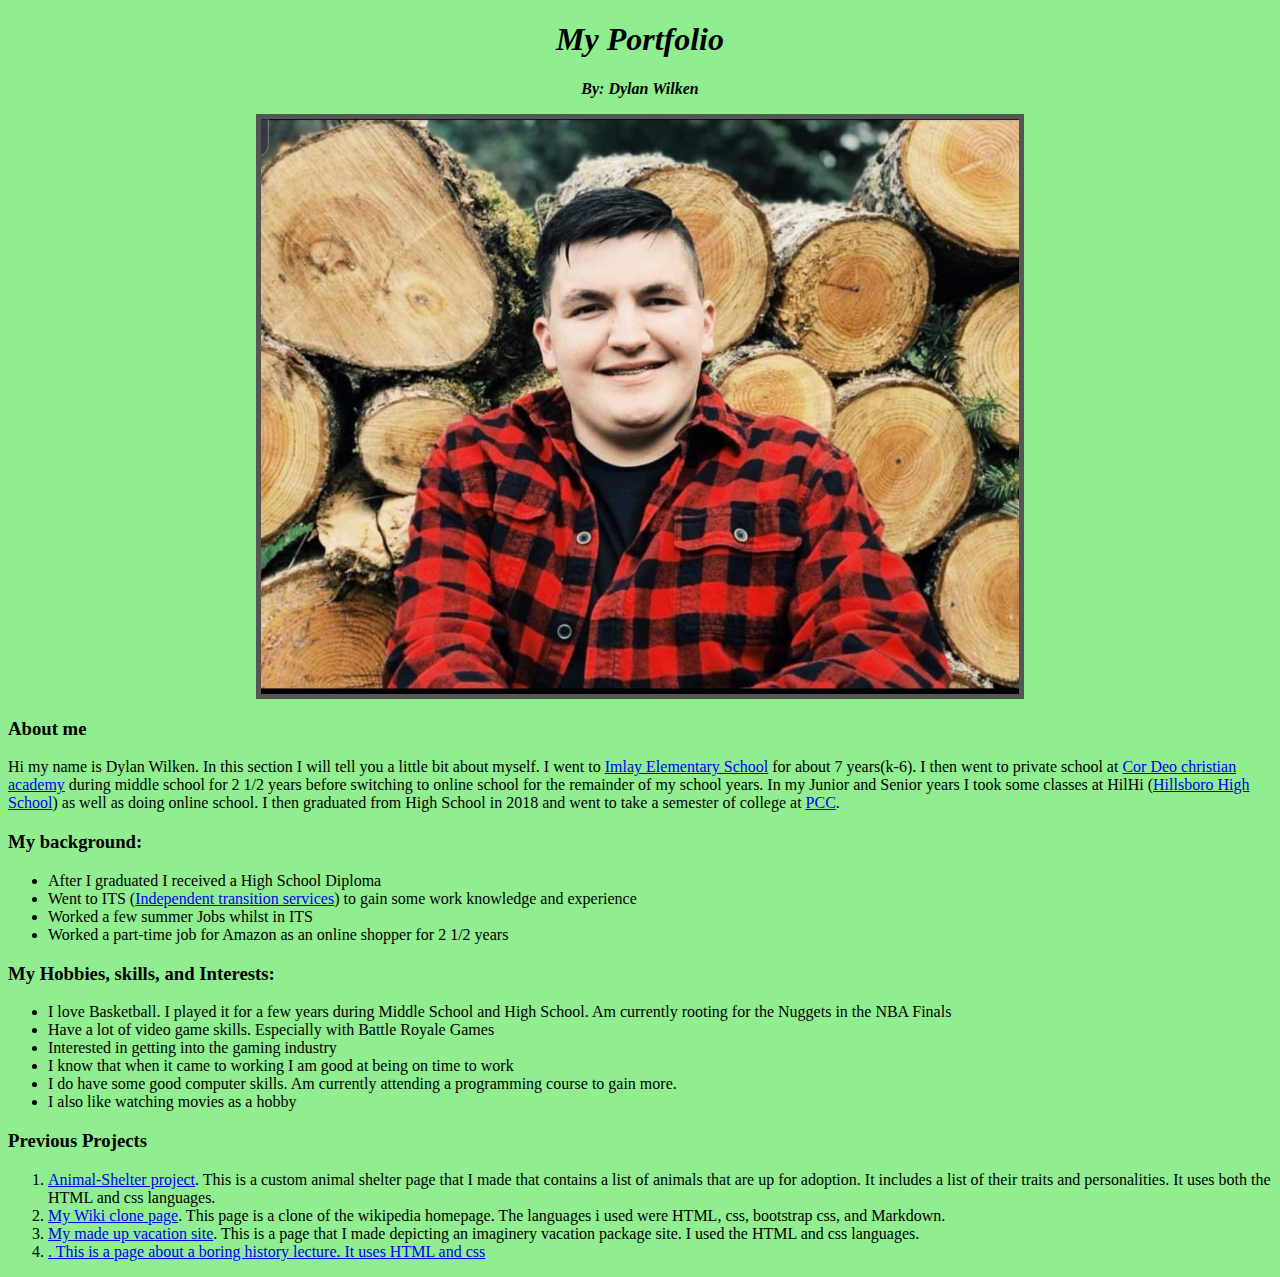
==== My-Portfolio.html @ b9e51eb2 "add my Boring Lecture page to Previous projects section in html" ====
<!DOCTYPE html>
<html lang="en-us">

<head>
  <title>My Portfolio</title>
  <link href="css/styles.css" rel="stylesheet" type="text/css">
</head>

<body>
  <div class="header">
    <h1>My Portfolio</h1>
    <p><Strong>By: Dylan Wilken</Strong></p>
  </div>
  <img id="Picture-of-Me" src="img/picture-of-me.jpg">
  <div class="container">
    <div class="row">
      <div id="about-me-section" class="col-md-2">
        <div class="card">
          <div class="card-body">
            <h3 class="card-title">About me</h3>
            <p>Hi my name is Dylan Wilken. In this section I will tell you a little bit about myself. I went to <a href="https://www.hsd.k12.or.us/imlay">Imlay Elementary School</a> for about 7 years(k-6). I then went to private school at <a href="https://www.cordeoacademy.org/">Cor Deo christian academy</a> during middle school for 2 1/2 years before switching to online school for the remainder of my school years. In my Junior and Senior years I took some classes at HilHi (<a href="https://www.hsd.k12.or.us/hilhi">Hillsboro High School</a>) as well as doing online school. I then graduated from High School in 2018 and went to take a semester of college at <a href="https://www.pcc.edu/">PCC</a>.</p>
          </div>  
        </div>
      </div>
    </div>
    <div class="card">
      <div class="card-body">
        <h3 id="background" class="card-title">My background:</h3>
        <ul class="card-text">
          <li>After I graduated I received a High School Diploma</li>
          <li>Went to ITS (<a href="https://www.hsd.k12.or.us/Page/4580">Independent transition services</a>) to gain some work knowledge and experience</li>
          <li>Worked a few summer Jobs whilst in ITS</li>
          <li>Worked a part-time job for Amazon as an online shopper for 2 1/2 years</li>
        </ul>
      </div>
    </div>
    <div class="card">
      <div class="card-body">
        <h3 id="Hobbies,skills,and-interests" class="card-title">My Hobbies, skills, and Interests:</h3>
        <ul class="card-text">
          <li>I love Basketball. I played it for a few years during Middle School and High School. Am currently rooting for the Nuggets in the NBA Finals</li>
          <li>Have a lot of video game skills. Especially with Battle Royale Games</li>
          <li>Interested in getting into the gaming industry</li>
          <li>I know that when it came to working I am good at being on time to work</li>
          <li>I do have some good computer skills. Am currently attending a programming course to gain more.</li>
          <li>I also like watching movies as a hobby</li>
        </ul>
      </div>
    </div>
    <div class="card">
      <div class="card-body">
        <h3 id="My-previous-projects" class="card-title">Previous Projects</h3>
        <ol class="card-text">
          <li><a href="https://github.com/DWilken02/Animal-Shelter">Animal-Shelter project</a>. This is a custom animal shelter page that I made that contains a list of animals that are up for adoption. It includes a list of their traits and personalities. It uses both the HTML and css languages.</li>
          <li><a href="https://github.com/DWilken02/Wikipedia-clone">My Wiki clone page</a>. This page is a clone of the wikipedia homepage. The languages i used were HTML, css, bootstrap css, and Markdown.</li>
          <li><a href="https://github.com/DWilken02/Vacation-site">My made up vacation site</a>. This is a page that I made depicting an imaginery vacation package site. I used the HTML and css languages.</li>
          <li><a href="https://github.com/DWilken02/Boring-Lecture">. This is a page about a boring history lecture. It uses HTML and css</a></li>
        </ol>
      </div>
    </div>  
  </div>
</body>
</html>
---- css/styles.css ----
html {
  background-color: lightgreen;
}

.header {
  Font-style: italic;
  text-align: center;
}

#Picture-of-Me {
  width: 60%;
  display: block;
  margin-left: auto;
  margin-right: auto;
  border: 5px solid #555;
}
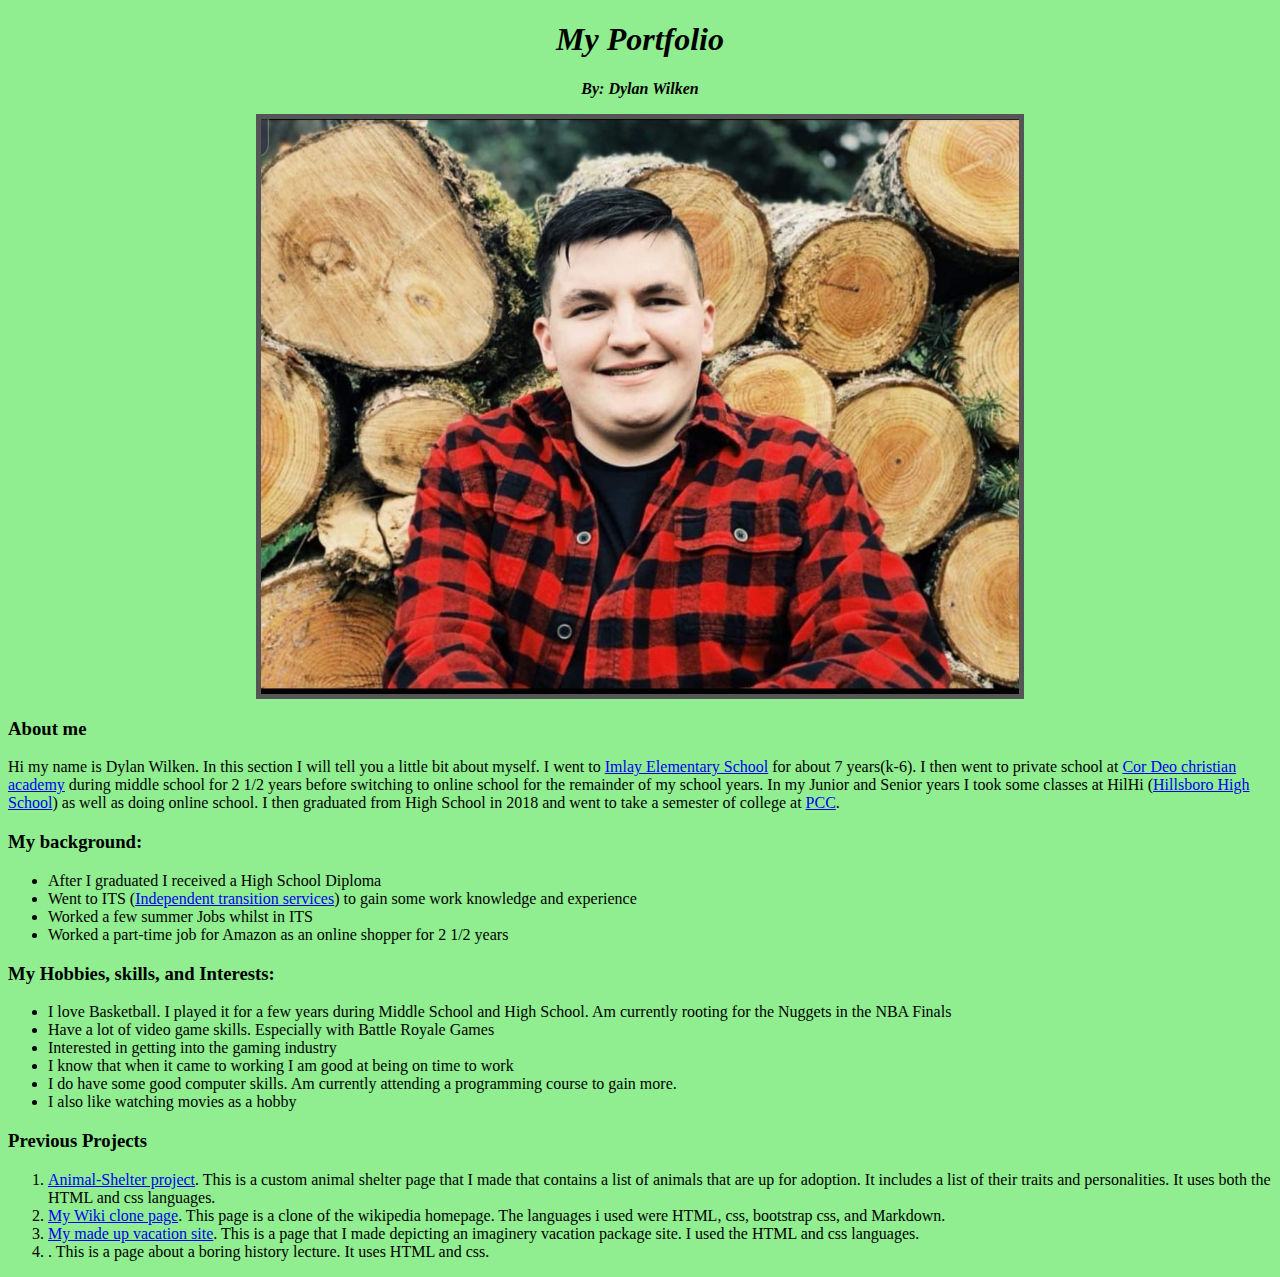
==== commit f8a2742a: "correct error in Boring lecture link" ====
--- a/My-Portfolio.html
+++ b/My-Portfolio.html
@@ -54,7 +54,7 @@
           <li><a href="https://github.com/DWilken02/Animal-Shelter">Animal-Shelter project</a>. This is a custom animal shelter page that I made that contains a list of animals that are up for adoption. It includes a list of their traits and personalities. It uses both the HTML and css languages.</li>
           <li><a href="https://github.com/DWilken02/Wikipedia-clone">My Wiki clone page</a>. This page is a clone of the wikipedia homepage. The languages i used were HTML, css, bootstrap css, and Markdown.</li>
           <li><a href="https://github.com/DWilken02/Vacation-site">My made up vacation site</a>. This is a page that I made depicting an imaginery vacation package site. I used the HTML and css languages.</li>
-          <li><a href="https://github.com/DWilken02/Boring-Lecture">. This is a page about a boring history lecture. It uses HTML and css</a></li>
+          <li><a href="https://github.com/DWilken02/Boring-Lecture"></a>. This is a page about a boring history lecture. It uses HTML and css.</li>
         </ol>
       </div>
     </div>  
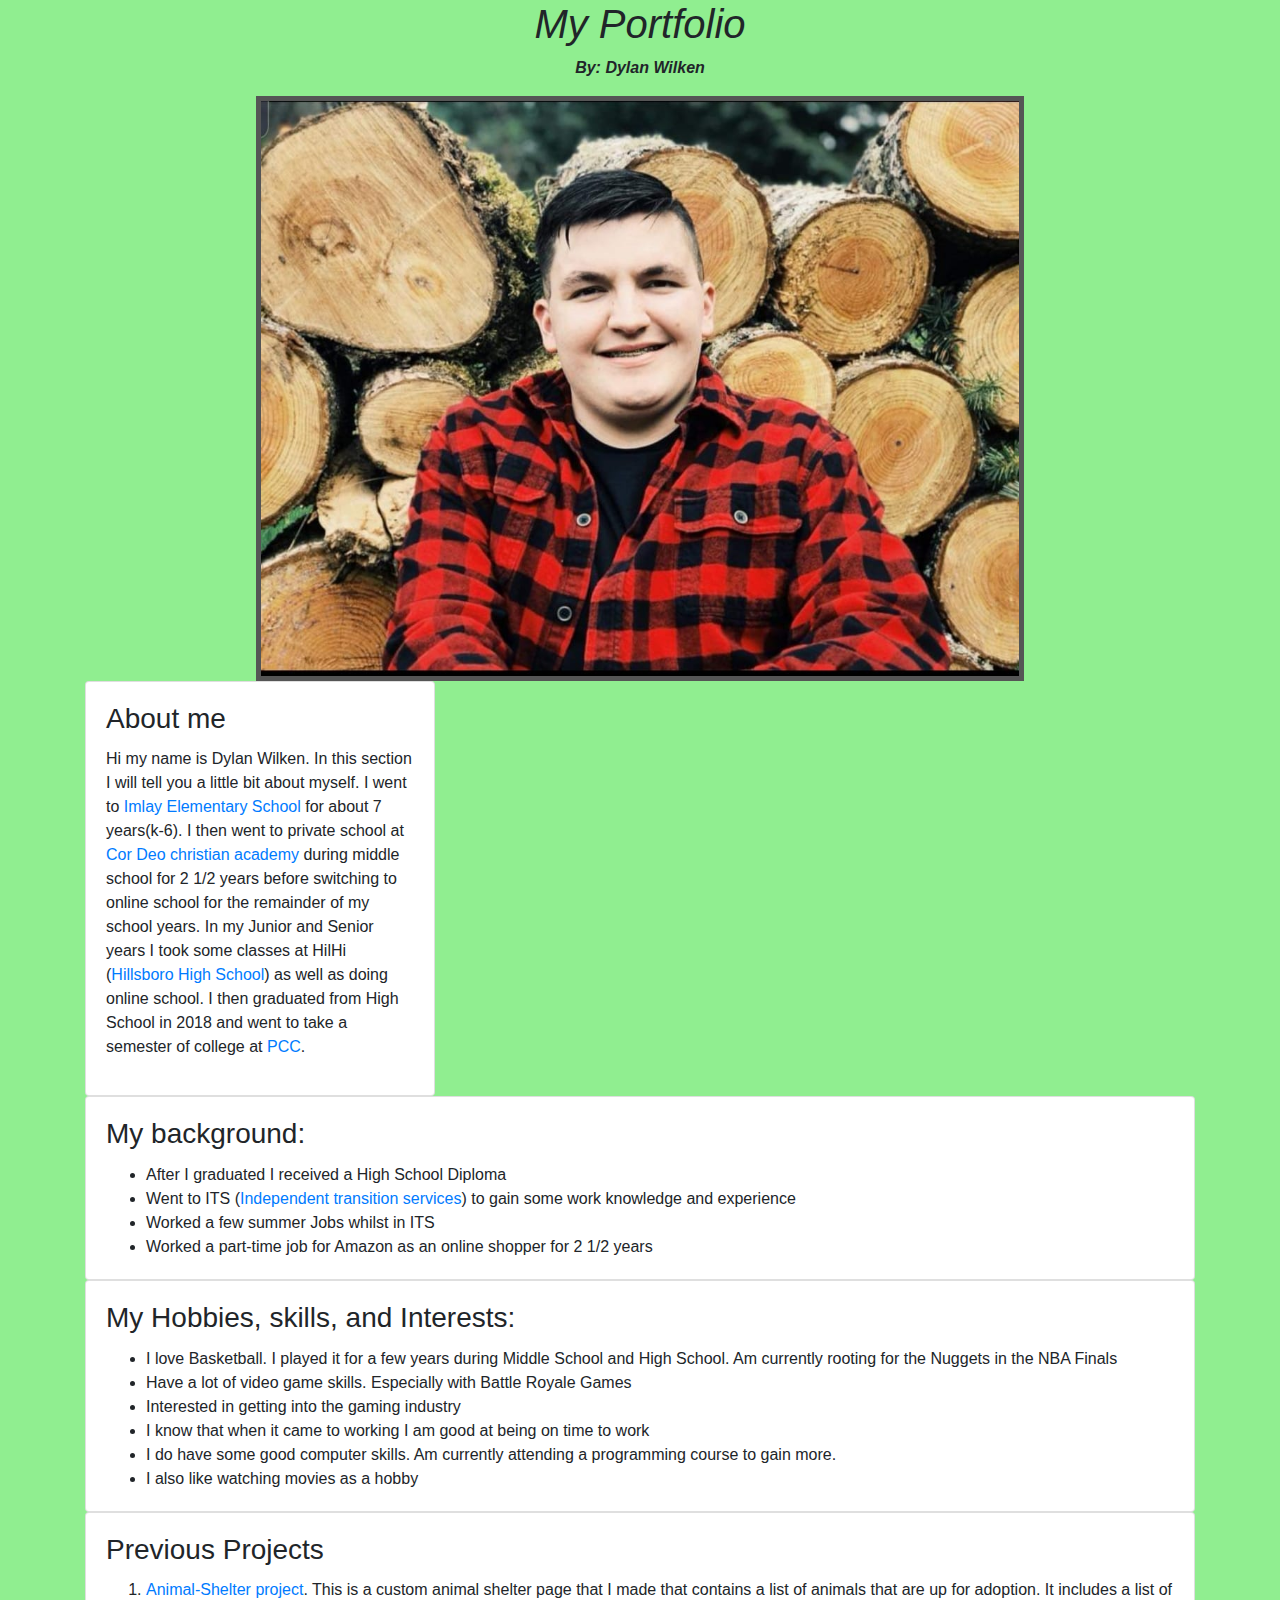
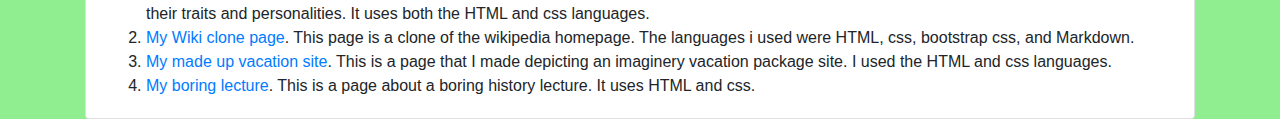
==== commit 1027008f: "WIP add bootstrap file and make changes to custom css background color" ====
--- a/My-Portfolio.html
+++ b/My-Portfolio.html
@@ -3,6 +3,7 @@
 
 <head>
   <title>My Portfolio</title>
+  <link href="css/bootstrap.css" rel="stylesheet" type="text/css">
   <link href="css/styles.css" rel="stylesheet" type="text/css">
 </head>
 
@@ -14,7 +15,7 @@
   <img id="Picture-of-Me" src="img/picture-of-me.jpg">
   <div class="container">
     <div class="row">
-      <div id="about-me-section" class="col-md-2">
+      <div id="about-me-section" class="col-md-4">
         <div class="card">
           <div class="card-body">
             <h3 class="card-title">About me</h3>
@@ -54,7 +55,7 @@
           <li><a href="https://github.com/DWilken02/Animal-Shelter">Animal-Shelter project</a>. This is a custom animal shelter page that I made that contains a list of animals that are up for adoption. It includes a list of their traits and personalities. It uses both the HTML and css languages.</li>
           <li><a href="https://github.com/DWilken02/Wikipedia-clone">My Wiki clone page</a>. This page is a clone of the wikipedia homepage. The languages i used were HTML, css, bootstrap css, and Markdown.</li>
           <li><a href="https://github.com/DWilken02/Vacation-site">My made up vacation site</a>. This is a page that I made depicting an imaginery vacation package site. I used the HTML and css languages.</li>
-          <li><a href="https://github.com/DWilken02/Boring-Lecture"></a>. This is a page about a boring history lecture. It uses HTML and css.</li>
+          <li><a href="https://github.com/DWilken02/Boring-Lecture">My boring lecture</a>. This is a page about a boring history lecture. It uses HTML and css.</li>
         </ol>
       </div>
     </div>  
--- a/css/styles.css
+++ b/css/styles.css
@@ -1,4 +1,4 @@
-html {
+body {
   background-color: lightgreen;
 }
 
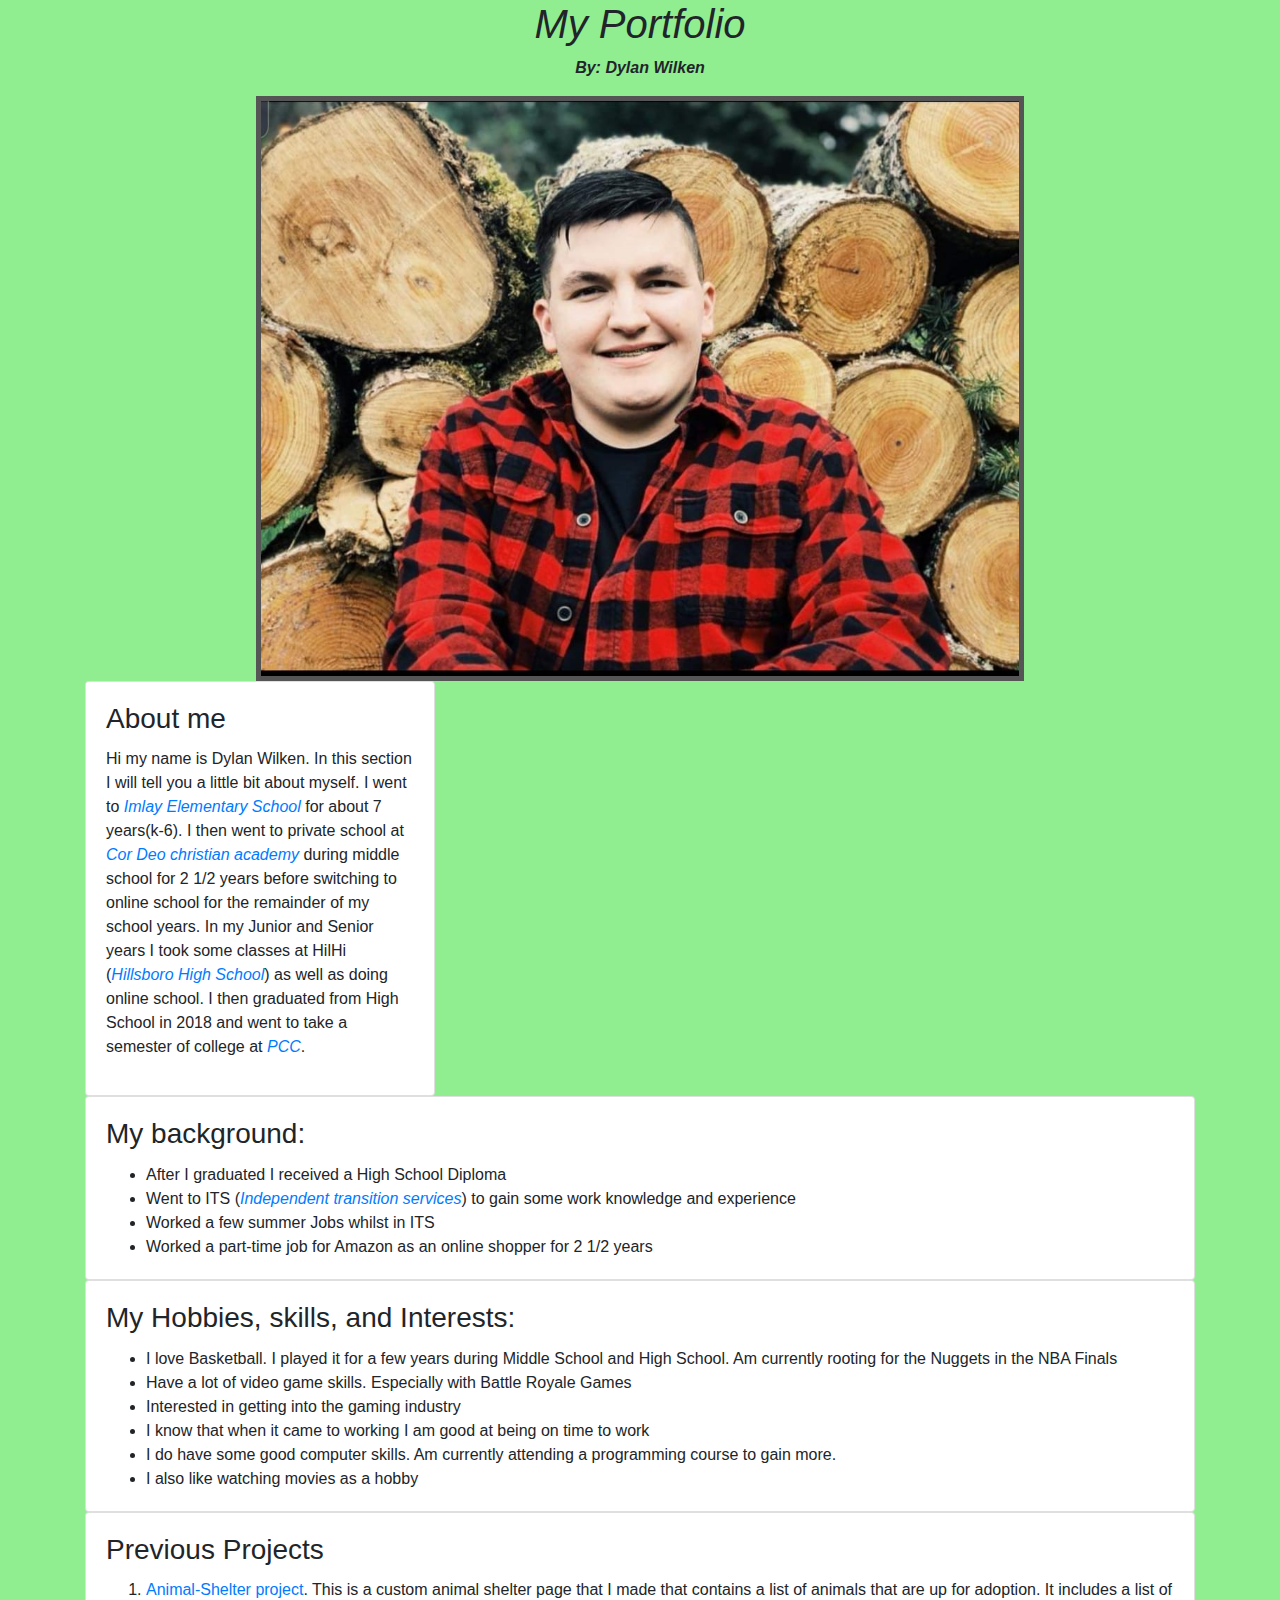
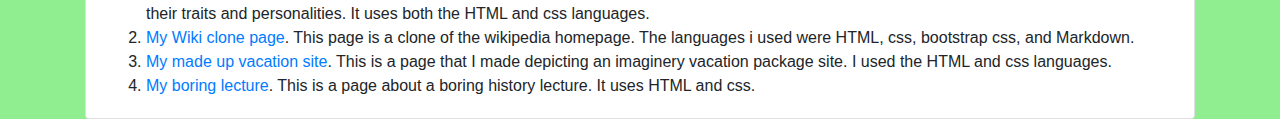
==== commit 8adf10f6: "add more spans" ====
--- a/My-Portfolio.html
+++ b/My-Portfolio.html
@@ -19,7 +19,7 @@
         <div class="card">
           <div class="card-body">
             <h3 class="card-title">About me</h3>
-            <p>Hi my name is Dylan Wilken. In this section I will tell you a little bit about myself. I went to <a href="https://www.hsd.k12.or.us/imlay">Imlay Elementary School</a> for about 7 years(k-6). I then went to private school at <a href="https://www.cordeoacademy.org/">Cor Deo christian academy</a> during middle school for 2 1/2 years before switching to online school for the remainder of my school years. In my Junior and Senior years I took some classes at HilHi (<a href="https://www.hsd.k12.or.us/hilhi">Hillsboro High School</a>) as well as doing online school. I then graduated from High School in 2018 and went to take a semester of college at <a href="https://www.pcc.edu/">PCC</a>.</p>
+            <p>Hi my name is Dylan Wilken. In this section I will tell you a little bit about myself. I went to <span class="Schools"><a href="https://www.hsd.k12.or.us/imlay">Imlay Elementary School</a></span> for about 7 years(k-6). I then went to private school at <span class="Schools"><a href="https://www.cordeoacademy.org/">Cor Deo christian academy</a></span> during middle school for 2 1/2 years before switching to online school for the remainder of my school years. In my Junior and Senior years I took some classes at HilHi (<span class="Schools"><a href="https://www.hsd.k12.or.us/hilhi">Hillsboro High School</a></span>) as well as doing online school. I then graduated from High School in 2018 and went to take a semester of college at <span class="Schools"><a href="https://www.pcc.edu/">PCC</a></span>.</p>
           </div>  
         </div>
       </div>
@@ -29,7 +29,7 @@
         <h3 id="background" class="card-title">My background:</h3>
         <ul class="card-text">
           <li>After I graduated I received a High School Diploma</li>
-          <li>Went to ITS (<a href="https://www.hsd.k12.or.us/Page/4580">Independent transition services</a>) to gain some work knowledge and experience</li>
+          <li>Went to ITS (<span class="Schools"><a href="https://www.hsd.k12.or.us/Page/4580">Independent transition services</a></span>) to gain some work knowledge and experience</li>
           <li>Worked a few summer Jobs whilst in ITS</li>
           <li>Worked a part-time job for Amazon as an online shopper for 2 1/2 years</li>
         </ul>
--- a/css/styles.css
+++ b/css/styles.css
@@ -13,4 +13,8 @@
   margin-left: auto;
   margin-right: auto;
   border: 5px solid #555;
+}
+
+.Schools {
+  Font-style: italic
 }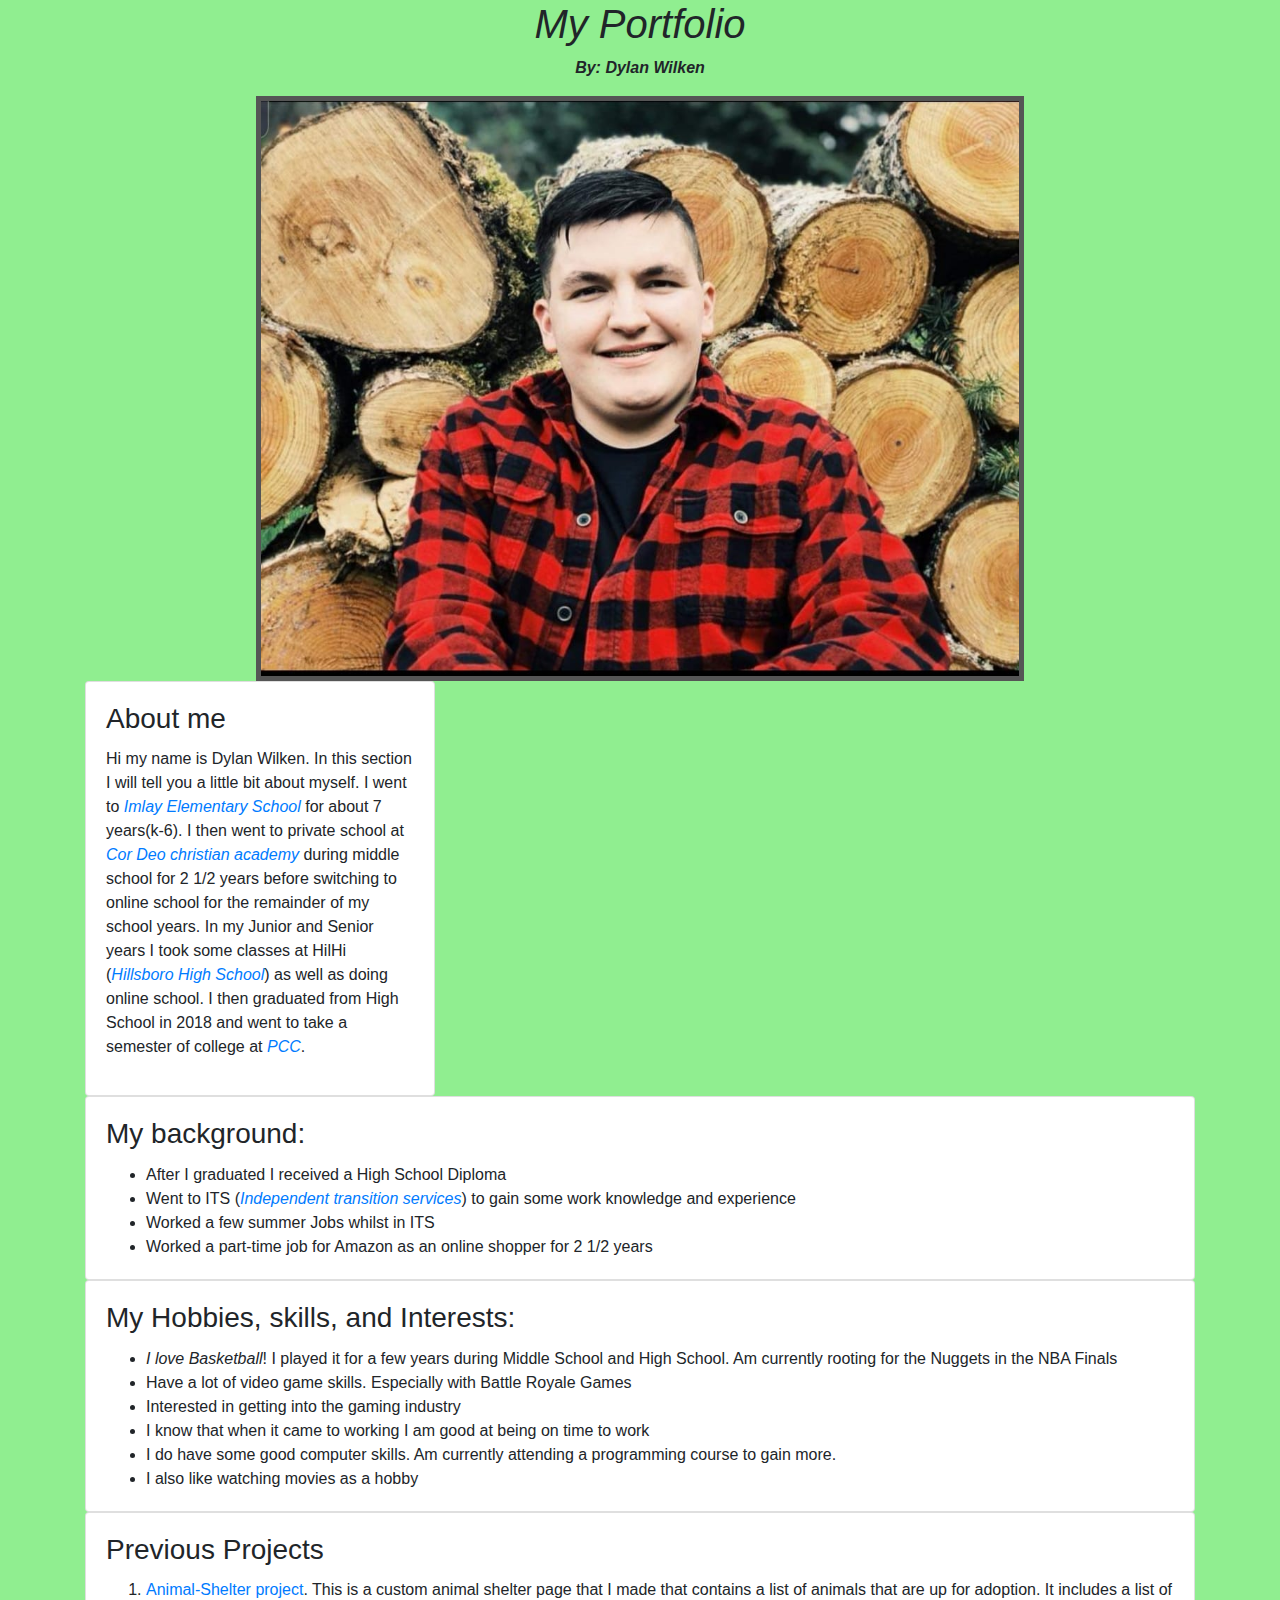
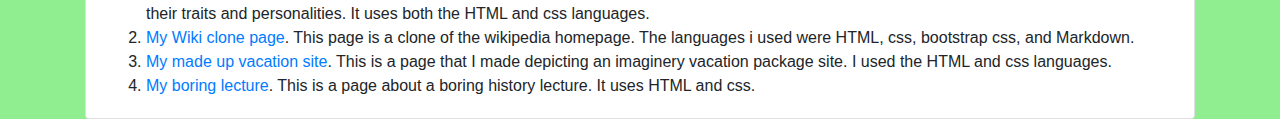
==== commit dae65122: "WIP add em tag" ====
--- a/My-Portfolio.html
+++ b/My-Portfolio.html
@@ -39,7 +39,7 @@
       <div class="card-body">
         <h3 id="Hobbies,skills,and-interests" class="card-title">My Hobbies, skills, and Interests:</h3>
         <ul class="card-text">
-          <li>I love Basketball. I played it for a few years during Middle School and High School. Am currently rooting for the Nuggets in the NBA Finals</li>
+          <li><em>I love Basketball</em>! I played it for a few years during Middle School and High School. Am currently rooting for the Nuggets in the NBA Finals</li>
           <li>Have a lot of video game skills. Especially with Battle Royale Games</li>
           <li>Interested in getting into the gaming industry</li>
           <li>I know that when it came to working I am good at being on time to work</li>
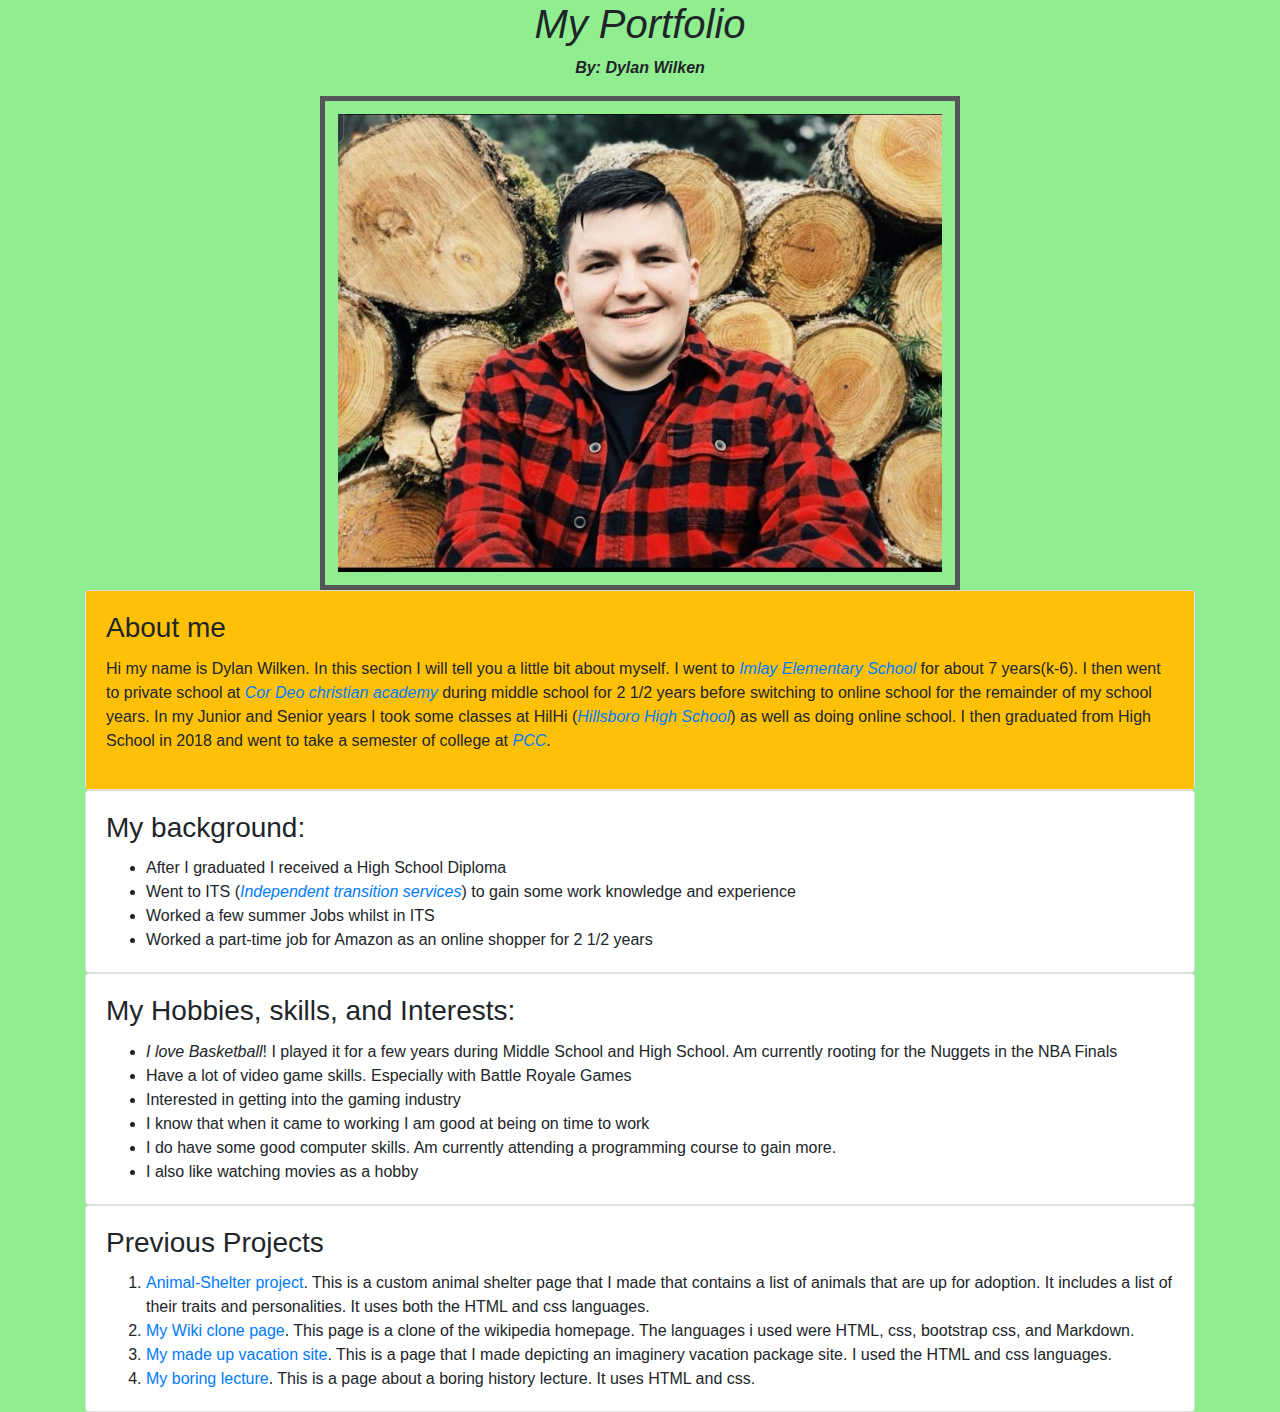
==== commit 6260b1ff: "WIP add bootstrap coloring and make adjustments to css" ====
--- a/My-Portfolio.html
+++ b/My-Portfolio.html
@@ -15,9 +15,9 @@
   <img id="Picture-of-Me" src="img/picture-of-me.jpg">
   <div class="container">
     <div class="row">
-      <div id="about-me-section" class="col-md-4">
+      <div class="col-md-12">
         <div class="card">
-          <div class="card-body">
+          <div class="card-body bg-warning">
             <h3 class="card-title">About me</h3>
             <p>Hi my name is Dylan Wilken. In this section I will tell you a little bit about myself. I went to <span class="Schools"><a href="https://www.hsd.k12.or.us/imlay">Imlay Elementary School</a></span> for about 7 years(k-6). I then went to private school at <span class="Schools"><a href="https://www.cordeoacademy.org/">Cor Deo christian academy</a></span> during middle school for 2 1/2 years before switching to online school for the remainder of my school years. In my Junior and Senior years I took some classes at HilHi (<span class="Schools"><a href="https://www.hsd.k12.or.us/hilhi">Hillsboro High School</a></span>) as well as doing online school. I then graduated from High School in 2018 and went to take a semester of college at <span class="Schools"><a href="https://www.pcc.edu/">PCC</a></span>.</p>
           </div>  
--- a/css/styles.css
+++ b/css/styles.css
@@ -8,13 +8,18 @@
 }
 
 #Picture-of-Me {
-  width: 60%;
+  width: 50%;
   display: block;
   margin-left: auto;
   margin-right: auto;
   border: 5px solid #555;
+  padding: 1%;
 }
 
 .Schools {
   Font-style: italic
+}
+
+#about-me {
+ background-color: lightcoral
 }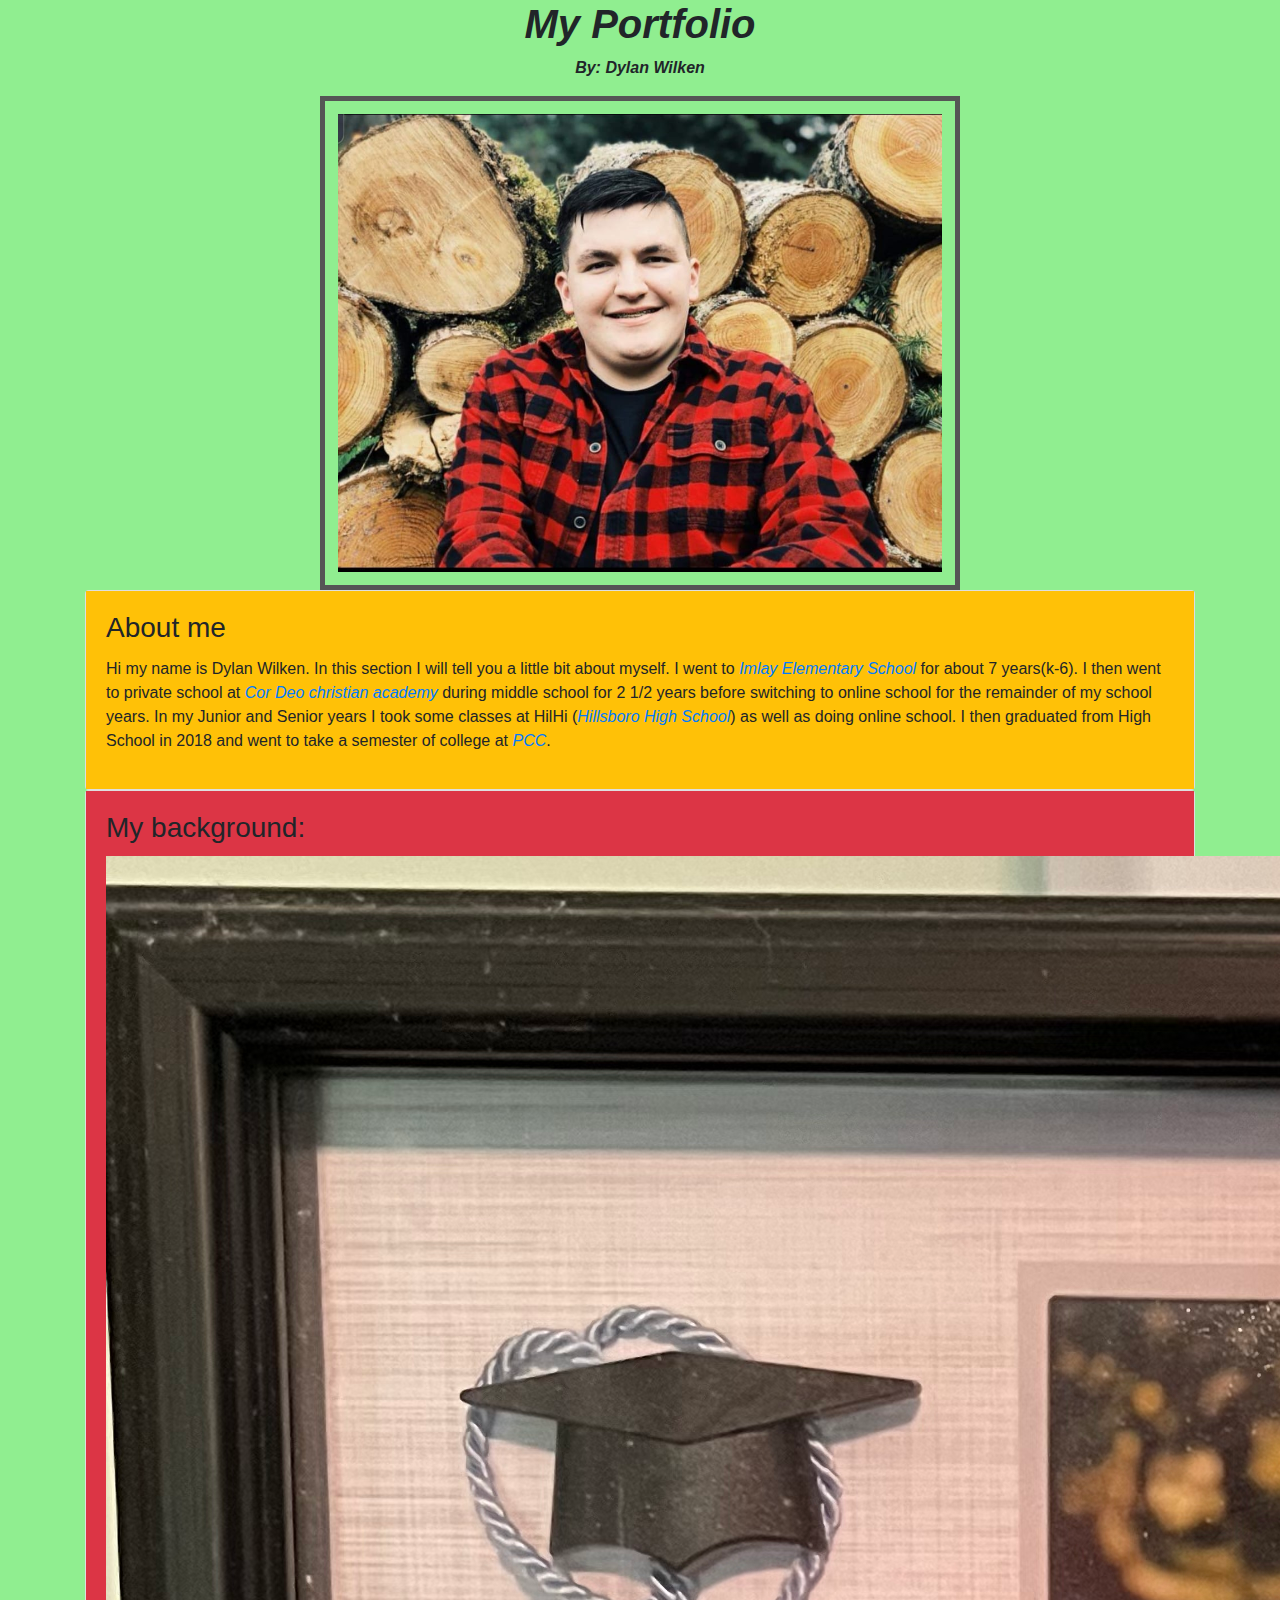
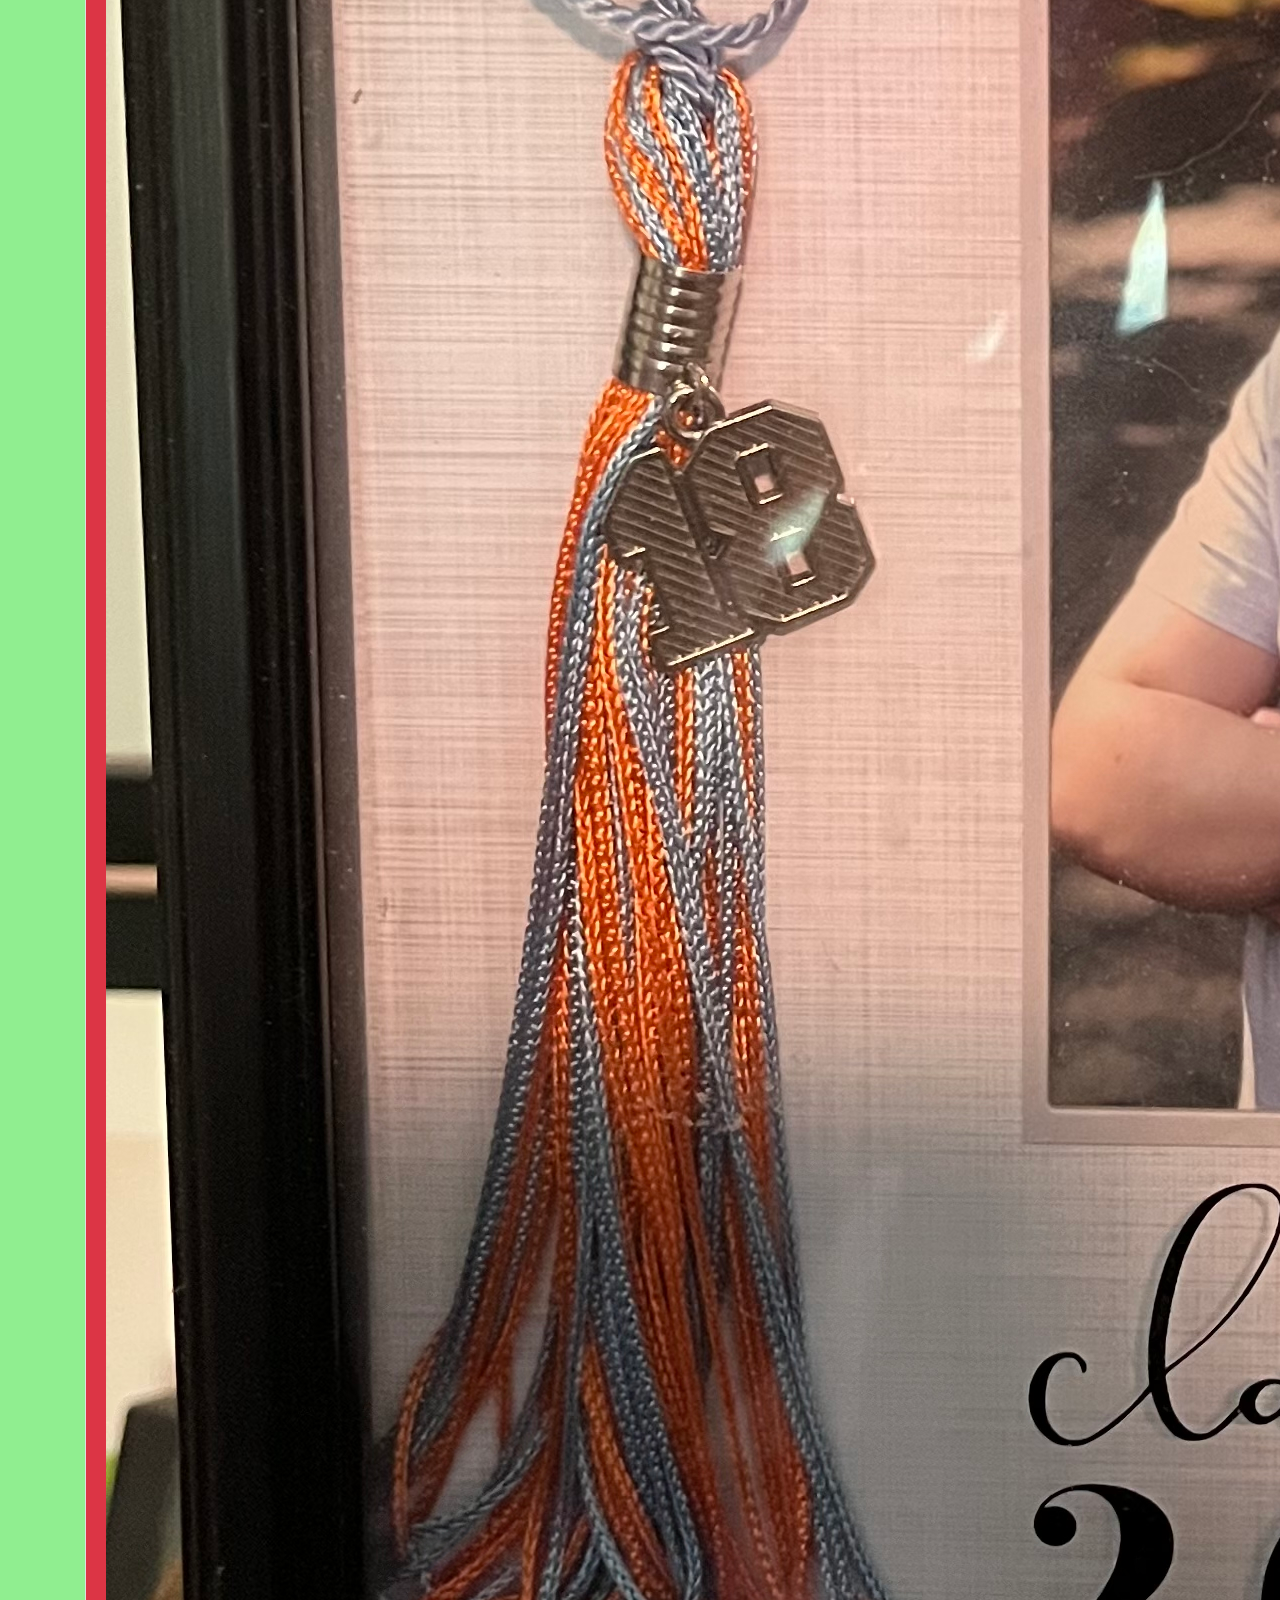
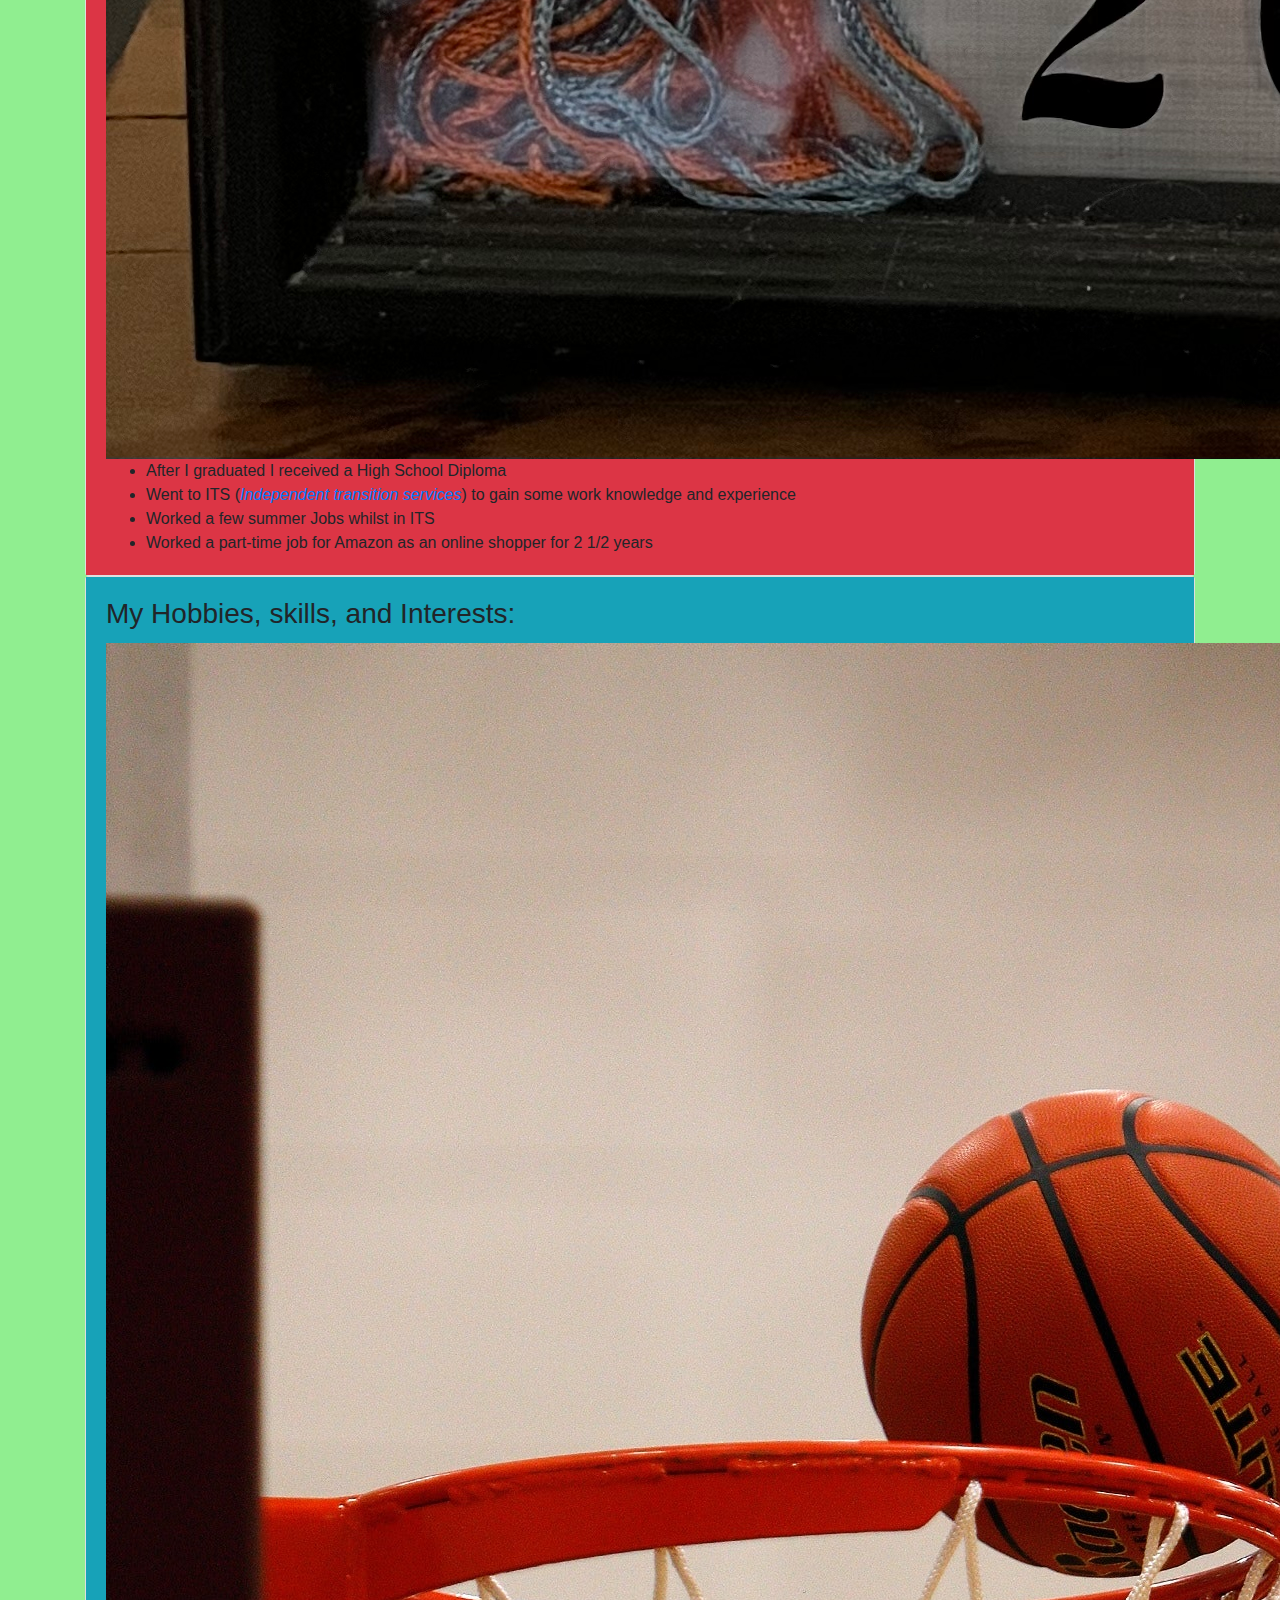
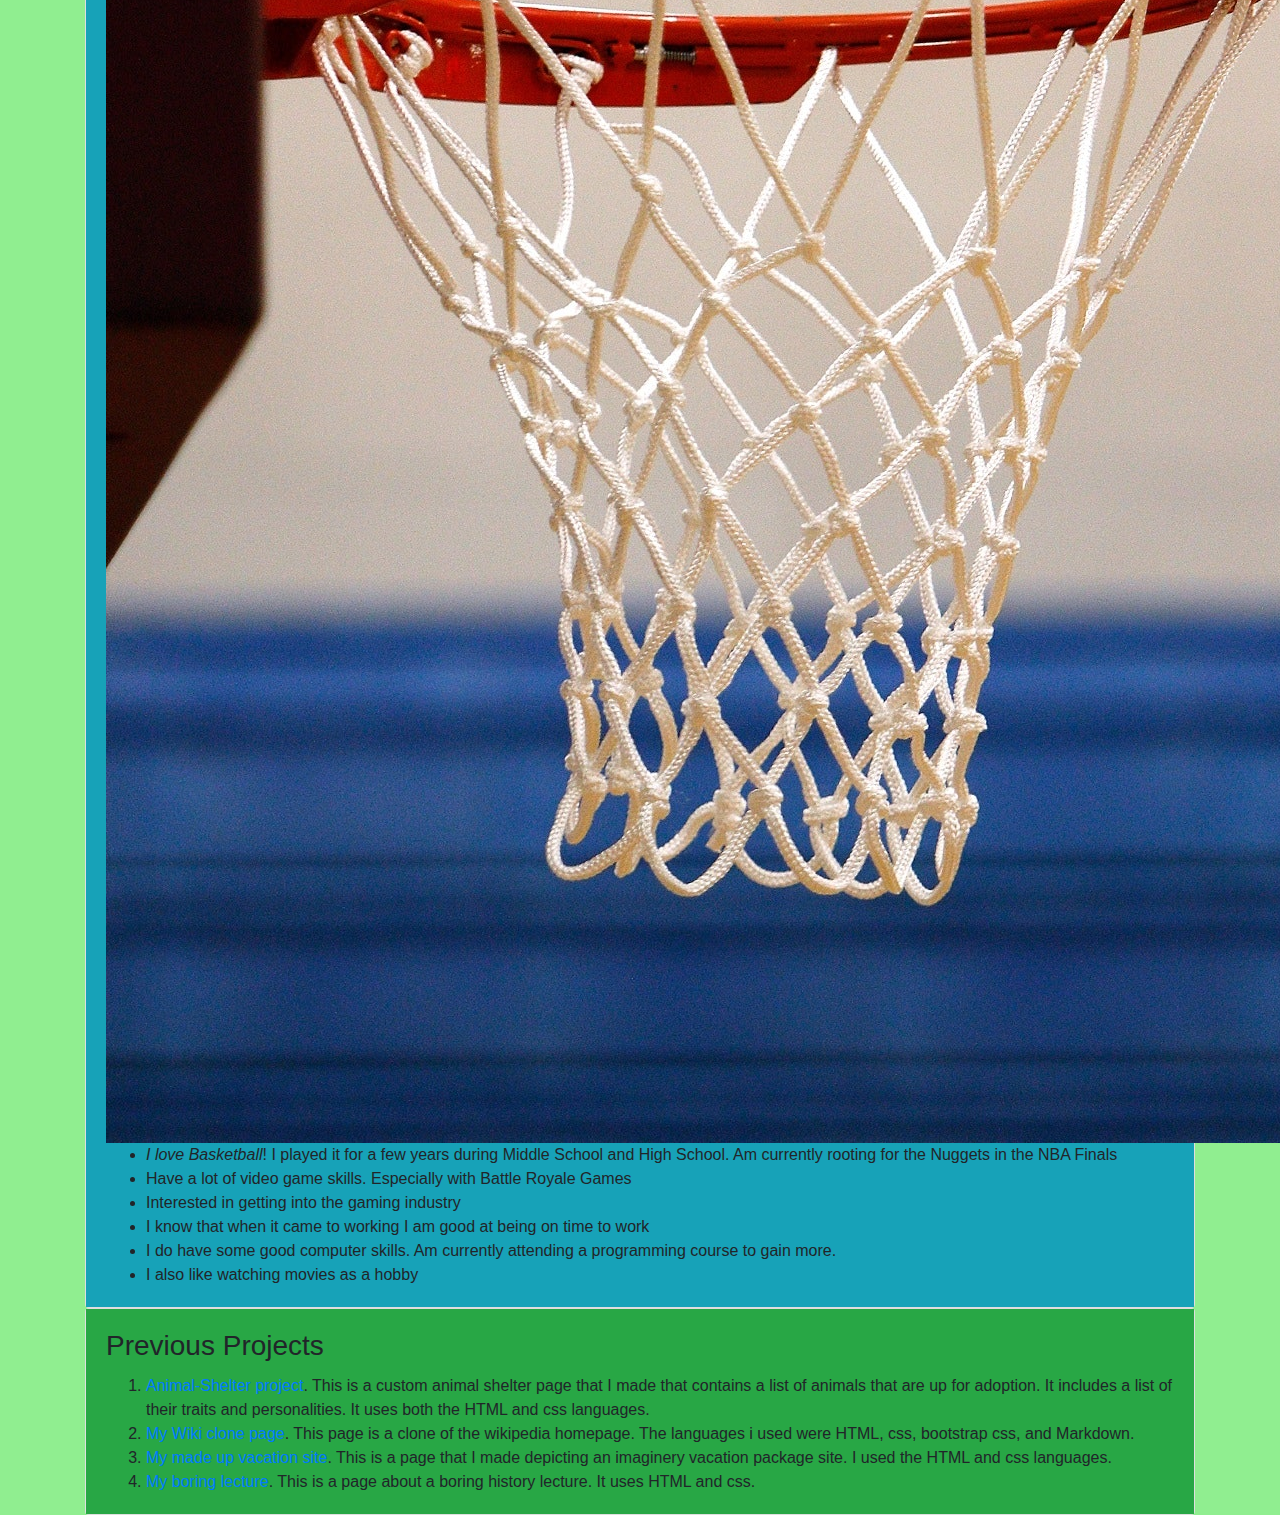
==== commit 81bc27cf: "add my class of 2018 portrait to my background" ====
--- a/My-Portfolio.html
+++ b/My-Portfolio.html
@@ -9,13 +9,13 @@
 
 <body>
   <div class="header">
-    <h1>My Portfolio</h1>
+    <h1><strong>My Portfolio</strong></h1>
     <p><Strong>By: Dylan Wilken</Strong></p>
   </div>
   <img id="Picture-of-Me" src="img/picture-of-me.jpg">
   <div class="container">
     <div class="row">
-      <div class="col-md-12">
+      <div id="about-me" class="col-md-12">
         <div class="card">
           <div class="card-body bg-warning">
             <h3 class="card-title">About me</h3>
@@ -25,8 +25,9 @@
       </div>
     </div>
     <div class="card">
-      <div class="card-body">
-        <h3 id="background" class="card-title">My background:</h3>
+      <div class="card-body bg-danger">
+        <h3 class="card-title">My background:</h3>
+        <img id="Class-of-2018" src="img/Class-of-2018.jpg">
         <ul class="card-text">
           <li>After I graduated I received a High School Diploma</li>
           <li>Went to ITS (<span class="Schools"><a href="https://www.hsd.k12.or.us/Page/4580">Independent transition services</a></span>) to gain some work knowledge and experience</li>
@@ -36,8 +37,9 @@
       </div>
     </div>
     <div class="card">
-      <div class="card-body">
+      <div class="card-body bg-info">
         <h3 id="Hobbies,skills,and-interests" class="card-title">My Hobbies, skills, and Interests:</h3>
+        <img id="Basketball" src="img/Basketball.jpg">
         <ul class="card-text">
           <li><em>I love Basketball</em>! I played it for a few years during Middle School and High School. Am currently rooting for the Nuggets in the NBA Finals</li>
           <li>Have a lot of video game skills. Especially with Battle Royale Games</li>
@@ -49,7 +51,7 @@
       </div>
     </div>
     <div class="card">
-      <div class="card-body">
+      <div class="card-body bg-success">
         <h3 id="My-previous-projects" class="card-title">Previous Projects</h3>
         <ol class="card-text">
           <li><a href="https://github.com/DWilken02/Animal-Shelter">Animal-Shelter project</a>. This is a custom animal shelter page that I made that contains a list of animals that are up for adoption. It includes a list of their traits and personalities. It uses both the HTML and css languages.</li>
--- a/css/styles.css
+++ b/css/styles.css
@@ -20,6 +20,3 @@
   Font-style: italic
 }
 
-#about-me {
- background-color: lightcoral
-}